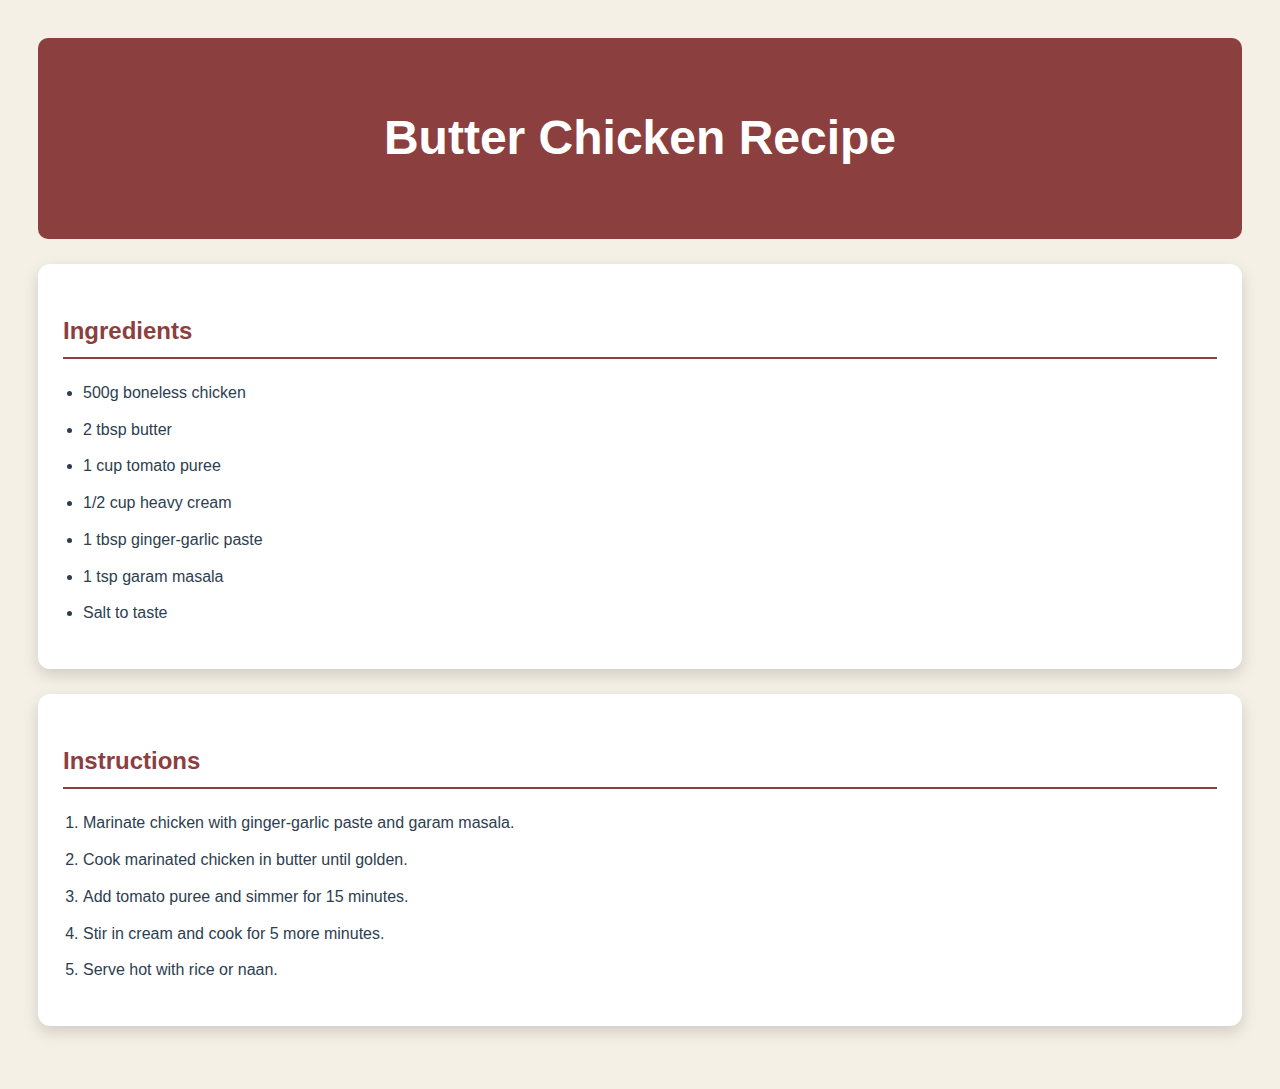
==== recipes.html @ 348b6fa5 "commit" ====
<!DOCTYPE html>
<html lang="en">
<head>
  <meta charset="UTF-8">
  <meta name="viewport" content="width=device-width, initial-scale=1.0">
  <title>Butter Chicken Recipe</title>
  <style>
   body {
    font-family: 'Segoe UI', Tahoma, Geneva, Verdana, sans-serif;
    line-height: 1.8;
    padding: 30px;
    background-color: #f5f0e6;
    color: #2c3e50;
    }

    header {
    text-align: center;
    padding: 25px;
    background-color: #8c3f3f;
    color: #fff;
    font-size: 1.5rem;
    border-radius: 10px;
    }

    section {
    background: #ffffff;
    padding: 25px;
    margin: 25px auto;
    border-radius: 12px;
    box-shadow: 0 6px 15px rgba(0, 0, 0, 0.15);
    transition: transform 0.3s;
    }

    h2 {
    color: #8c3f3f;
    border-bottom: 2px solid #8c3f3f;
    padding-bottom: 5px;
    }

    ul, ol {
    padding-left: 20px;
    }

    li {
    margin-bottom: 8px;
    }


  </style>
</head>
<body>
  <header>
    <h1>Butter Chicken Recipe</h1>
  </header>

  <section>
    <h2>Ingredients</h2>
    <ul>
      <li>500g boneless chicken</li>
      <li>2 tbsp butter</li>
      <li>1 cup tomato puree</li>
      <li>1/2 cup heavy cream</li>
      <li>1 tbsp ginger-garlic paste</li>
      <li>1 tsp garam masala</li>
      <li>Salt to taste</li>
    </ul>
  </section>

  <section>
    <h2>Instructions</h2>
    <ol>
      <li>Marinate chicken with ginger-garlic paste and garam masala.</li>
      <li>Cook marinated chicken in butter until golden.</li>
      <li>Add tomato puree and simmer for 15 minutes.</li>
      <li>Stir in cream and cook for 5 more minutes.</li>
      <li>Serve hot with rice or naan.</li>
    </ol>
  </section>


</body>
</html>
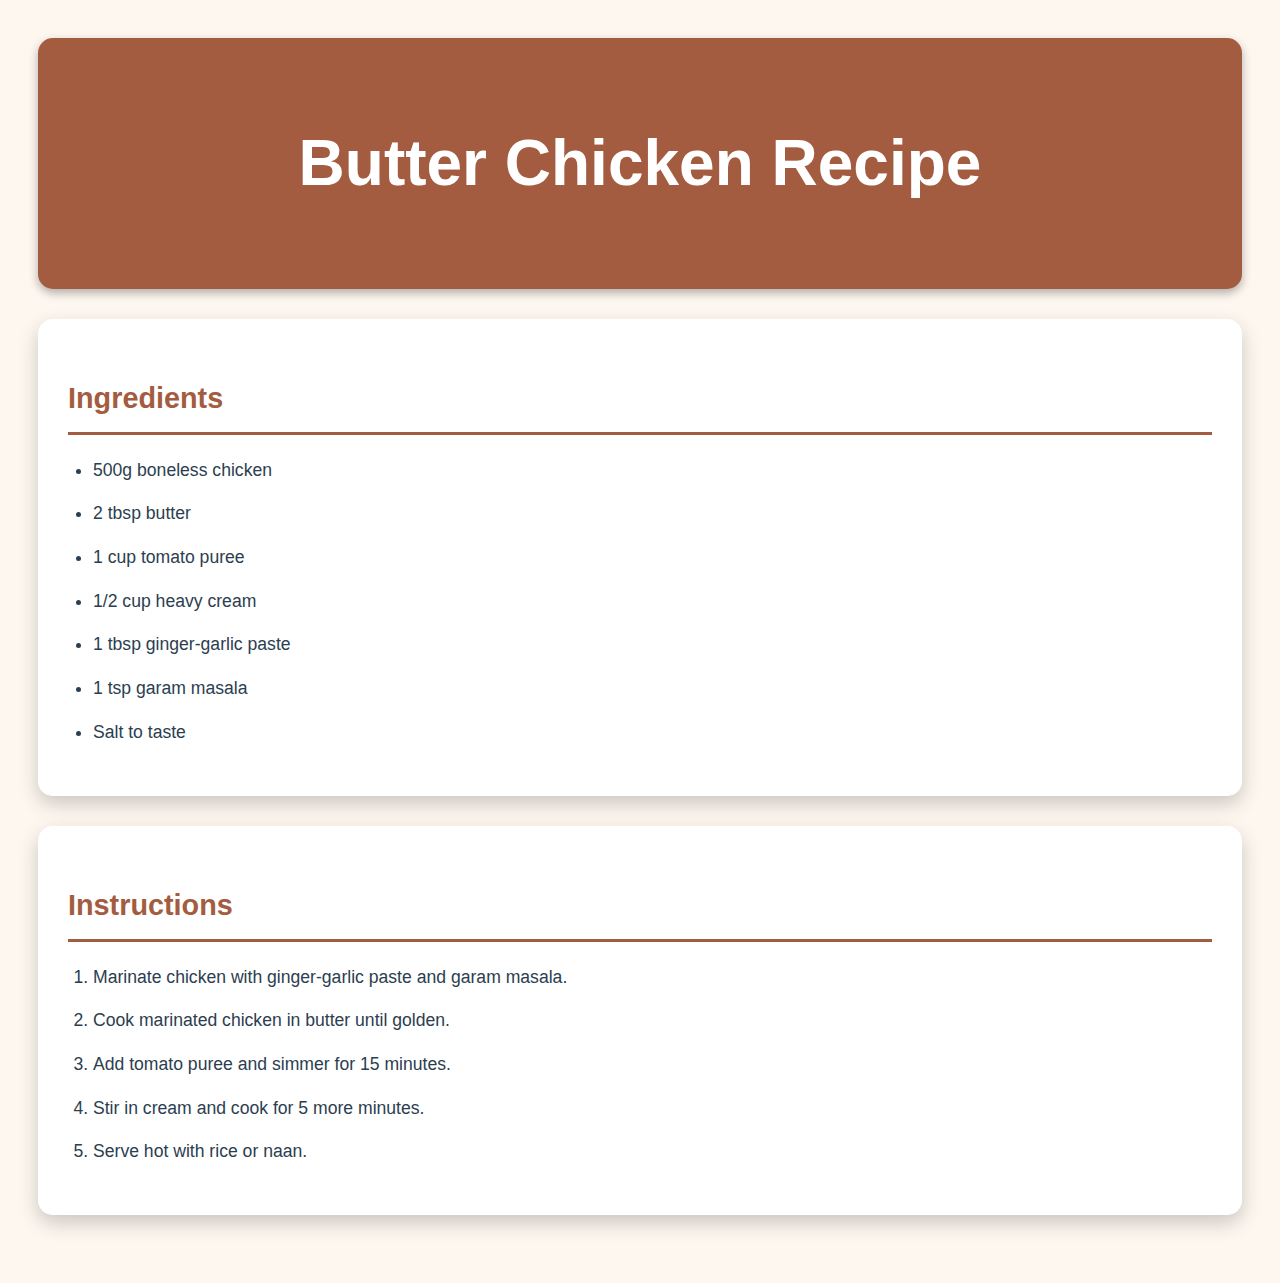
==== commit 6262c101: "commit" ====
--- a/recipes.html
+++ b/recipes.html
@@ -6,44 +6,54 @@
   <title>Butter Chicken Recipe</title>
   <style>
    body {
-    font-family: 'Segoe UI', Tahoma, Geneva, Verdana, sans-serif;
-    line-height: 1.8;
-    padding: 30px;
-    background-color: #f5f0e6;
-    color: #2c3e50;
-    }
+  font-family: 'Poppins', sans-serif;
+  line-height: 1.8;
+  padding: 30px;
+  background-color: #fdf7f0;
+  color: #2c3e50;
+  background-image: url('https://images.unsplash.com/photo-1543339308-43e59d6b73a6');
+  background-size: cover;
+  background-attachment: fixed;
+}
 
-    header {
-    text-align: center;
-    padding: 25px;
-    background-color: #8c3f3f;
-    color: #fff;
-    font-size: 1.5rem;
-    border-radius: 10px;
-    }
+header {
+  text-align: center;
+  padding: 25px;
+  background-color: #a45c40;
+  color: #fff;
+  font-size: 2rem;
+  font-weight: bold;
+  border-radius: 15px;
+  box-shadow: 0 4px 10px rgba(0, 0, 0, 0.3);
+}
 
-    section {
-    background: #ffffff;
-    padding: 25px;
-    margin: 25px auto;
-    border-radius: 12px;
-    box-shadow: 0 6px 15px rgba(0, 0, 0, 0.15);
-    transition: transform 0.3s;
-    }
+section {
+  background: rgba(255, 255, 255, 0.95);
+  padding: 30px;
+  margin: 30px auto;
+  border-radius: 15px;
+  box-shadow: 0 8px 20px rgba(0, 0, 0, 0.2);
+  transition: transform 0.3s;
+}
 
-    h2 {
-    color: #8c3f3f;
-    border-bottom: 2px solid #8c3f3f;
-    padding-bottom: 5px;
-    }
 
-    ul, ol {
-    padding-left: 20px;
-    }
 
-    li {
-    margin-bottom: 8px;
-    }
+h2 {
+  color: #a45c40;
+  font-size: 1.8rem;
+  border-bottom: 3px solid #a45c40;
+  padding-bottom: 7px;
+  margin-bottom: 20px;
+}
+
+ul, ol {
+  padding-left: 25px;
+  font-size: 1.1rem;
+}
+
+li {
+  margin-bottom: 12px;
+}
 
 
   </style>
